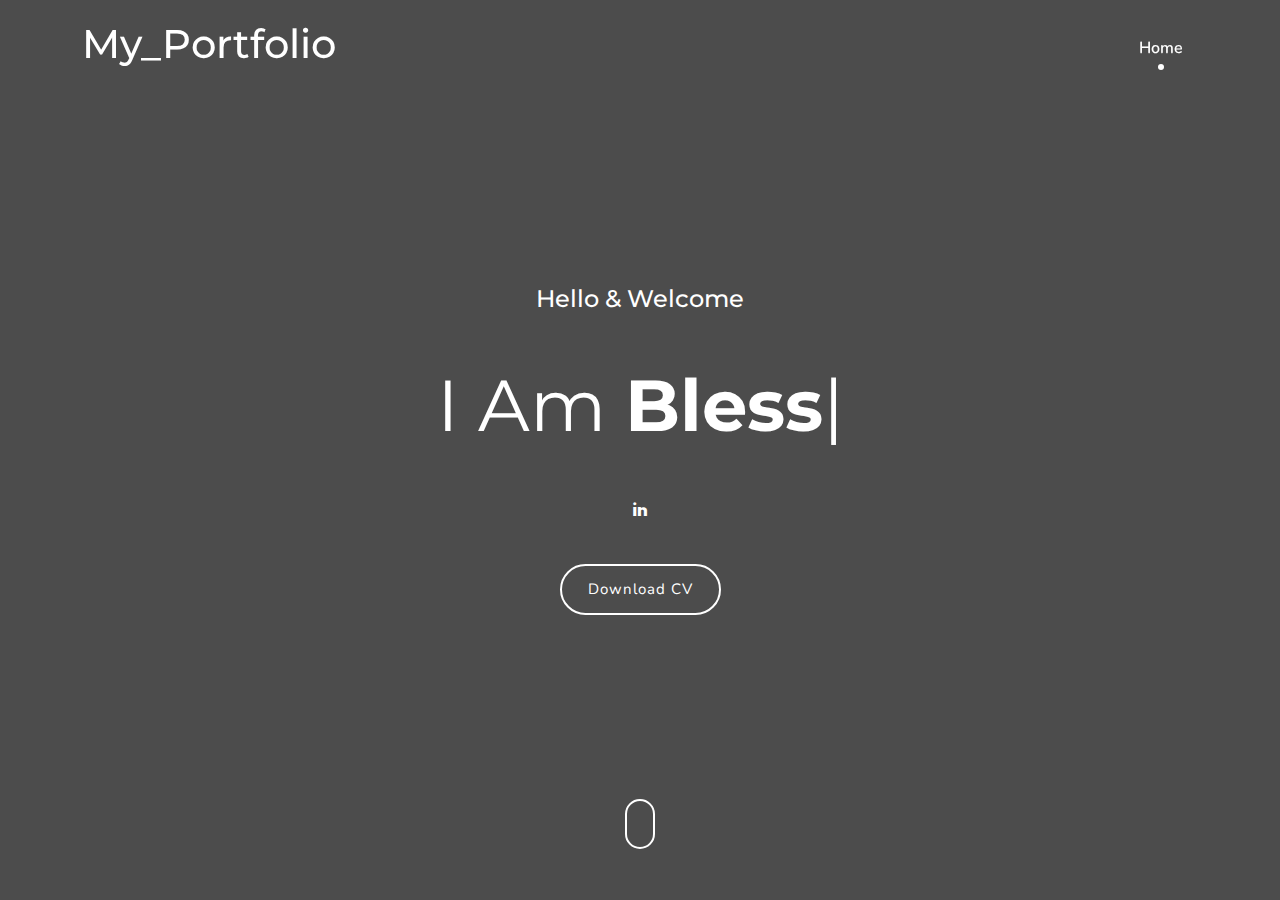
==== design/index.html @ 62140ee3 "Add files via upload" ====
<!DOCTYPE html>
<html lang="en">
<head>
        <meta charset="UTF-8">
        <meta name="viewport" content="width=device-width, initial-scale=1">
        <title>Blessing's Page</title>
        <link rel="stylesheet" href="assets/css/bootstrap.min.css" />
        <link rel="stylesheet" href="assets/css/materialdesignicons.min.css">
        <link rel="stylesheet" href="assets/css/animate.min.css">
        <link rel="stylesheet" href="assets/css/style.css">
    </head>

    <body>

        <nav class="navbar navbar-expand-lg fixed-top custom-nav sticky">
            <div class="container">
                <a class='navbar-brand logo' href='/design/index.html'>
                        <h1>My_Portfolio</h1>
                    </a>
                    <button class="navbar-toggler" type="button" data-bs-toggle="collapse" data-bs-target="#navbarSupportedContent" aria-controls="navbarSupportedContent" aria-expanded="true" aria-label="Toggle navigation">
                        <i class="mdi mdi-menu"></i>
                    </button>
                <div class="collapse navbar-collapse" id="navbarSupportedContent">
                    <ul class="navbar-nav ms-auto">
                        <li class="nav-item active">
                            <a href="/design/index.html" class="nav-link">Home</a>
                        </li>
                    </ul>
                </div>
            </div>
        </nav>

        <section class="home-bg section h-100vh" id="home">
            <div class="bg-overlay"></div>
                <div class="container z-index">
                    <div class="row justify-content-center">
                        <div class="col-lg-12">
                            <div class="text-white text-center">
                                <h4>Hello & Welcome</h4>
                                <br/>
                                <h1 class="header_title mb-0 mt-3">I Am <span class="element fw-bold" data-elements="Blessing., an IT Support Technician., an aspiring Systems Administrator."></span></h1>
                                <br/>
                                <ul class="social_home list-unstyled text-center pt-4">
                                    <li class="list-inline-item"><a href="https://www.linkedin.com/in/blessing-lova-a84b1b138"><i class="mdi mdi-linkedin"></i></a></li>
                                </ul>

                                <div class="header_btn">
                                    <a href="/design/Cv for Blessing Lova.pdf" class="btn btn-outline-custom btn-rounded mt-4">Download CV</a>
                                </div>
                            </div>
                        </div>
                    </div>
                </div>
            <div class="scroll_down">
                <a href="#about" class="scroll">
                    <i class="bi bi-arrow-down-circle-fill"></i>
                </a>
            </div>
        </section>


        <script src="https://cdn.jsdelivr.net/npm/bootstrap@5.3.3/dist/js/bootstrap.bundle.min.js"></script>

         <script src="assets/js/jquery.min.js"></script>
         <script src="assets/js/typed.js"></script>         
        <script>
            $(".element").each(function() {
                var $this = $(this);
                $this.typed({
                    strings: $this.attr('data-elements').split(','),
                    typeSpeed: 100,
                    backDelay: 3000
                });
            });
        </script>
      
   
    </body>  
    
</html>
---- design/assets/css/style.css ----
@import url("https://fonts.googleapis.com/css?family=Montserrat:400,500,600|Nunito:400,600,700");
body {
  font-family: "Nunito", sans-serif;
  overflow-x: hidden;
}

h1,
h2,
h3,
h4,
h5,
h6 {
  font-family: "Montserrat", sans-serif;
}

h1.fw-bold,
h2.fw-bold,
h3.fw-bold,
h4.fw-bold,
h5.fw-bold,
h6.fw-bold {
  font-weight: 600 !important;
}

a,
a:hover,
a:focus,
button,
button:focus {
  text-decoration: none !important;
  outline: none !important;
  box-shadow: none !important;
}

::selection {
  background: rgba(166, 175, 189, 0.3);
}

::-moz-selection {
  background: rgba(166, 175, 189, 0.3);
}

#preloader {
  position: fixed;
  top: 0;
  left: 0;
  right: 0;
  bottom: 0;
  background-color: #fff;
  z-index: 9999999;
}

#status {
  width: 40px;
  height: 40px;
  position: absolute;
  left: 50%;
  top: 50%;
  margin: -20px 0 0 -20px;
}

.spinner {
  margin: 0 auto;
  font-size: 10px;
  position: relative;
  text-indent: -9999em;
  border-top: 5px solid rgba(0, 0, 0, 0.2);
  border-right: 5px solid rgba(0, 0, 0, 0.2);
  border-bottom: 5px solid rgba(0, 0, 0, 0.2);
  border-left: 5px solid #000;
  -webkit-transform: translateZ(0);
  -ms-transform: translateZ(0);
  transform: translateZ(0);
  -webkit-animation: load8 1.1s infinite linear;
  animation: load8 1.1s infinite linear;
}

.spinner,
.spinner:after {
  border-radius: 50%;
  width: 40px;
  height: 40px;
}

@-webkit-keyframes load8 {
  0% {
    -webkit-transform: rotate(0deg);
    transform: rotate(0deg);
  }
  100% {
    -webkit-transform: rotate(360deg);
    transform: rotate(360deg);
  }
}
@keyframes load8 {
  0% {
    -webkit-transform: rotate(0deg);
    transform: rotate(0deg);
  }
  100% {
    -webkit-transform: rotate(360deg);
    transform: rotate(360deg);
  }
}
.back_top {
  text-align: center;
  position: fixed;
  bottom: 15px;
  height: 35px;
  width: 35px;
  background-color: #000;
  display: none;
  z-index: 10000;
  border-radius: 3px;
  right: 20px;
  transition: all 0.5s;
}
.back_top i {
  color: #fff;
  line-height: 35px;
  font-size: 12px;
  display: block;
}

.section {
  padding-top: 80px;
  padding-bottom: 80px;
  position: relative;
  background-color: #fff;
}

.bg-dark {
  background-color: #000;
}

.bg-custom {
  background-color: #000;
}

.text-dark {
  color: #000 !important;
}



.page_link {
  font-size: 14px;
}
.page_link a {
  color: rgba(255, 255, 255, 0.55);
}

.text-muted {
  color: #777;
}

.text-custom {
  color: #000 !important;
}

.h-100vh {
  height: 100vh;
}

.z-index {
  z-index: 2;
}

.bg-custom {
  background-color: #000;
}

.section-main-title {
  max-width: 570px;
}

.main-title-border::after,
.main-title-border::before {
  display: inline-block;
  margin-top: -7px;
  vertical-align: middle;
  content: "";
  background-color: #d0d0d0;
  width: 30px;
  height: 1px;
}

.main-title-border i {
  font-size: 20px;
}

.bg-overlay-gredient {
  background: linear-gradient(32deg, rgba(18, 166, 181, 0.8) 0%, rgba(16, 12, 242, 0.7) 100%);
  position: absolute;
  top: 0;
  right: 0;
  left: 0;
  bottom: 0;
  width: 100%;
  height: 100%;
}

.bg-overlay {
  background: rgba(0, 0, 0, 0.7);
  position: absolute;
  top: 0;
  right: 0;
  left: 0;
  bottom: 0;
  width: 100%;
  height: 100%;
}

.btn {
  padding: 12px 26px;
}

.btn-rounded {
  border-radius: 30px;
}

.btn-outline-custom {
  background-color: transparent;
  border: 2px solid #fff;
  color: #fff;
  letter-spacing: 1px;
  transition: all 0.5s;
  font-size: 15px;
}

.btn-outline-custom:hover,
.btn-outline-custom:focus,
.btn-outline-custom:active,
.btn-outline-custom.active,
.btn-outline-custom.focus,
.btn-outline-custom:active,
.btn-outline-custom:focus,
.btn-outline-custom:hover,
.open > .dropdown-toggle.btn-outline-custom {
  background-color: #fff !important;
  border-color: #fff !important;
  color: #000 !important;
}

.btn-outline-black {
  background-color: transparent;
  border: 2px solid #000;
  color: #000;
  font-weight: 600;
  letter-spacing: 1px;
  transition: all 0.5s;
  font-size: 15px;
}

.btn-outline-black:hover,
.btn-outline-black:focus,
.btn-outline-black:active,
.btn-outline-black.active,
.btn-outline-black.focus,
.btn-outline-black:active,
.btn-outline-black:focus,
.btn-outline-black:hover,
.open > .dropdown-toggle.btn-outline-black {
  background-color: #000 !important;
  border-color: #000 !important;
  color: #fff !important;
}


.btn-custom:hover,
.btn-custom:focus,
.btn-custom:active,
.btn-custom.active,
.btn-custom.focus,
.btn-custom:active,
.btn-custom:focus,
.btn-custom:hover,
.open > .dropdown-toggle.btn-custom {
  background-color: #fff;
  border-color: #000;
  color: #000;
}

.home-bg {
  background-image: url(../images/Business.jpg);
  background-position: center center;
  background-size: cover;
  position: relative;
  display: flex;
  align-items: center;
}

.home-table-center {
  display: table-cell;
  vertical-align: middle;
}

.home-table {
  display: table;
  width: 100%;
  height: 100%;
}

.header_title {
  font-size: 72px;
  font-weight: 400;
  line-height: 1.2;
  text-transform: capitalize;
}

.header_subtitle {
  line-height: 2;
  font-size: 18px;
  max-width: 600px;
}

.social_home li a {
  font-size: 18px;
  color: #ffffff;
  display: inline-block;
  width: 30px;
  text-align: center;
}

.scroll_down {
  position: absolute;
  bottom: 5vh;
  width: 100%;
  text-align: center;
  color: #fff;
  font-size: 13px;
  z-index: 8;
}
.scroll_down i {
  position: relative;
  -webkit-animation: bounce 2s infinite;
  animation: bounce 2s infinite;
  height: 50px;
  width: 30px;
  line-height: 60px;
  border-radius: 30px;
  border: 2px solid #ffffff;
  display: inline-block;
  color: #fff;
  font-size: 12px;
}
.scroll_down i:after {
  content: "";
  position: absolute;
  top: 0;
  left: 0;
  width: 100%;
  height: 100%;
  border-radius: 50%;
  z-index: -1;
  transition: all 0.2s;
}

.custom-nav {
  padding: 15px 0px;
  width: 100%;
  border-radius: 0px;
  z-index: 999;
  margin-bottom: 0px;
  transition: all 0.5s ease-in-out;
  background-color: transparent;
}
.custom-nav.stickyadd {
  background-color: #fff;
  padding: 8px 0;
  box-shadow: 0px 0px 18px 1px rgba(0, 0, 0, 0.1);
}
.custom-nav.stickyadd .navbar-nav li a {
  color: #000;
}
.custom-nav.stickyadd .navbar-nav li a:before {
  background: #000 !important;
}
.custom-nav .navbar-nav li a {
  color: #fff;
  font-size: 16px;
  background-color: transparent !important;
  padding: 15px 0;
  position: relative;
  margin: 0 7px;
  font-weight: 600;
  transition: all 0.4s;
}

.custom-nav .navbar-nav li.active a:before,
.custom-nav .navbar-nav li:hover a:before,
.custom-nav .navbar-nav li:active a:before,
.custom-nav.stickyadd .navbar-nav li.active a:before,
.custom-nav.stickyadd .navbar-nav li:hover a:before,
.custom-nav.stickyadd .navbar-nav li:active a:before {
  opacity: 1;
}

.custom-nav .navbar-nav li a:before,
.custom-nav.stickyadd .navbar-nav li a:before {
  content: "";
  position: absolute;
  left: 50%;
  bottom: 10%;
  height: 6px;
  width: 6px;
  background: #fff;
  border-radius: 50%;
  opacity: 0;
  transform: translateX(-50%);
  -webkit-transition: all 0.3s ease 0s;
  -o-transition: all 0.3s ease 0s;
  transition: all 0.3s ease 0s;
}

.navbar-toggler {
  font-size: 24px;
  margin-top: 5px;
  margin-bottom: 0px;
  color: #ffffff;
}

.navbar-toggle {
  font-size: 24px;
  margin-top: 5px;
  margin-bottom: 0px;
  color: #ffffff;
}

.nav .open > a,
.nav .open > a:focus,
.nav .open > a:hover {
  background-color: transparent;
  border-color: #337ab7;
}
.logo {
  color: #;
}
.logo .logo-light {
  display: inline-block;
}

.stickyadd .logo .logo-dark {
  display: inline-block;
}
.stickyadd .logo .logo-light {
  display: none;
}

.logo .logo-dark {
  display: none;
}

.custom-nav .navbar-brand.logo img {
  height: 28px;
}
.custom-nav .logo {
  color: #fff;
  font-size: 1.8rem;
}

@media (max-width: 768px) {
  .custom-nav {
    margin-top: 0px;
    padding: 10px 0px !important;
    background-color: #fff !important;
  }
  .custom-nav .logo {
    color: #000;
  }
  .custom-nav .navbar-nav li a {
    margin: 0 0px;
    padding: 6px 0;
    color: rgba(0, 0, 0, 0.55) !important;
  }
  .custom-nav .navbar-nav li a:before {
    content: "";
    display: none;
  }
  .custom-nav .navbar-nav li.active a {
    color: #000 !important;
  }
  .custom-nav > .container {
    width: 90%;
  }
  .custom-nav .logo .logo-dark {
    display: inline-block;
  }
  .custom-nav .logo .logo-light {
    display: none;
  }
  .custom-nav .navbar-brand.logo img {
    height: 26px;
  }
  .navbar-nav {
    margin-top: 0px;
  }
  .navbar-toggler {
    font-size: 29px;
    margin-top: 0px;
    margin-bottom: 0px;
    color: #000;
  }
  .header_title {
    font-size: 40px;
    line-height: 1.2;
  }
  .header_subtitle {
    font-size: 15px;
    line-height: 1.8;
  }
  .home-bg,
  .h-100vh.jarallax,
  .h-100vh.bg-dark,
  .home-bg-slider .carousel-item {
    padding: 170px 0 110px 0;
  }
  .h-100vh,
  .home-bg-slider .carousel-item {
    height: auto;
  }
  .scroll_down {
    display: none;
  }
  .clip-home {
    clip-path: none;
  }
  .custom-nav .navbar-brand.logo img {
    height: 26px;
  }
  .about-detail .about-work li::after,
  .work_menu li:after {
    display: none;
    content: "";
  }
  .about-detail .about-work li {
    margin-right: 7px;
    margin-left: 7px;
  }
  .copy-rights {
    line-height: 26px;
  }
  .float_none.float-right,
  .float_none.float-left {
    float: none !important;
    text-align: center;
  }
  .work_menu li a {
    margin: 8px 10px;
  }
  .comment_blog .comment_read:nth-child(odd) {
    margin-left: 34px;
  }
  .blog_detail h4 {
    font-size: 18px;
  }
  .blog_detail p.blockquote {
    font-size: 14px !important;
  }
}
@media (max-width: 576px) {
  .section {
    padding: 50px 0;
  }
  .home-bg {
    padding: 146px 0;
  }
}
#services{

}
#services.services{
  flex-direction:column;
  text-align:center;
  max-width: 1500px;
  margin: 0 auto;
  padding: 100px 0; 
}
#services.section-title{
  font: size 4rem; 
  font-weight: 300;
  color:black;
  margin-bottom:10px;
  text-transform:uppercase;
  letter-spacing:.2rem;
  text-align:center;
}
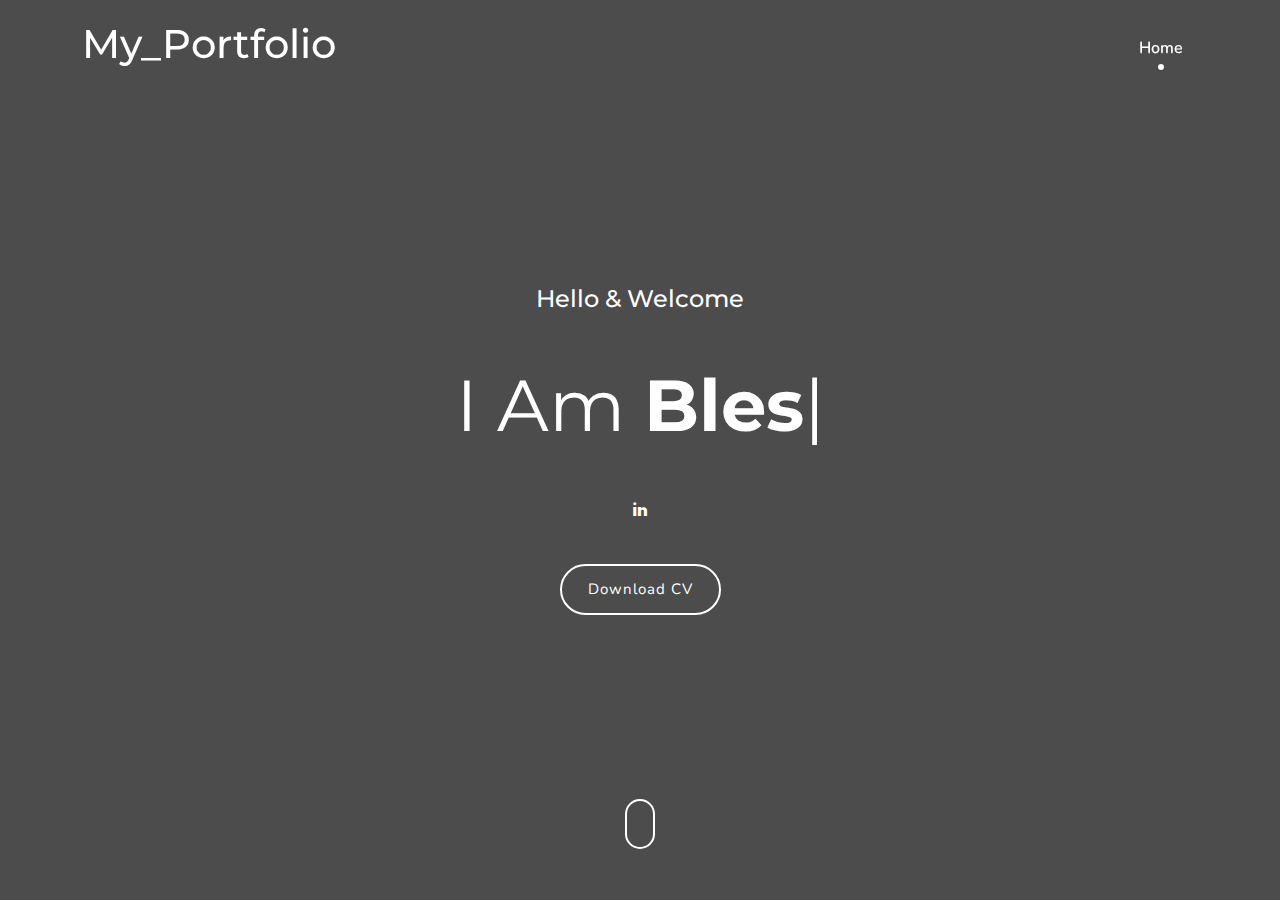
==== commit 85e9a632: "Rename main.html to index.html" ====
--- a/design/index.html
+++ b/design/index.html
@@ -77,4 +77,4 @@
    
     </body>  
     
-</html>+</html>
